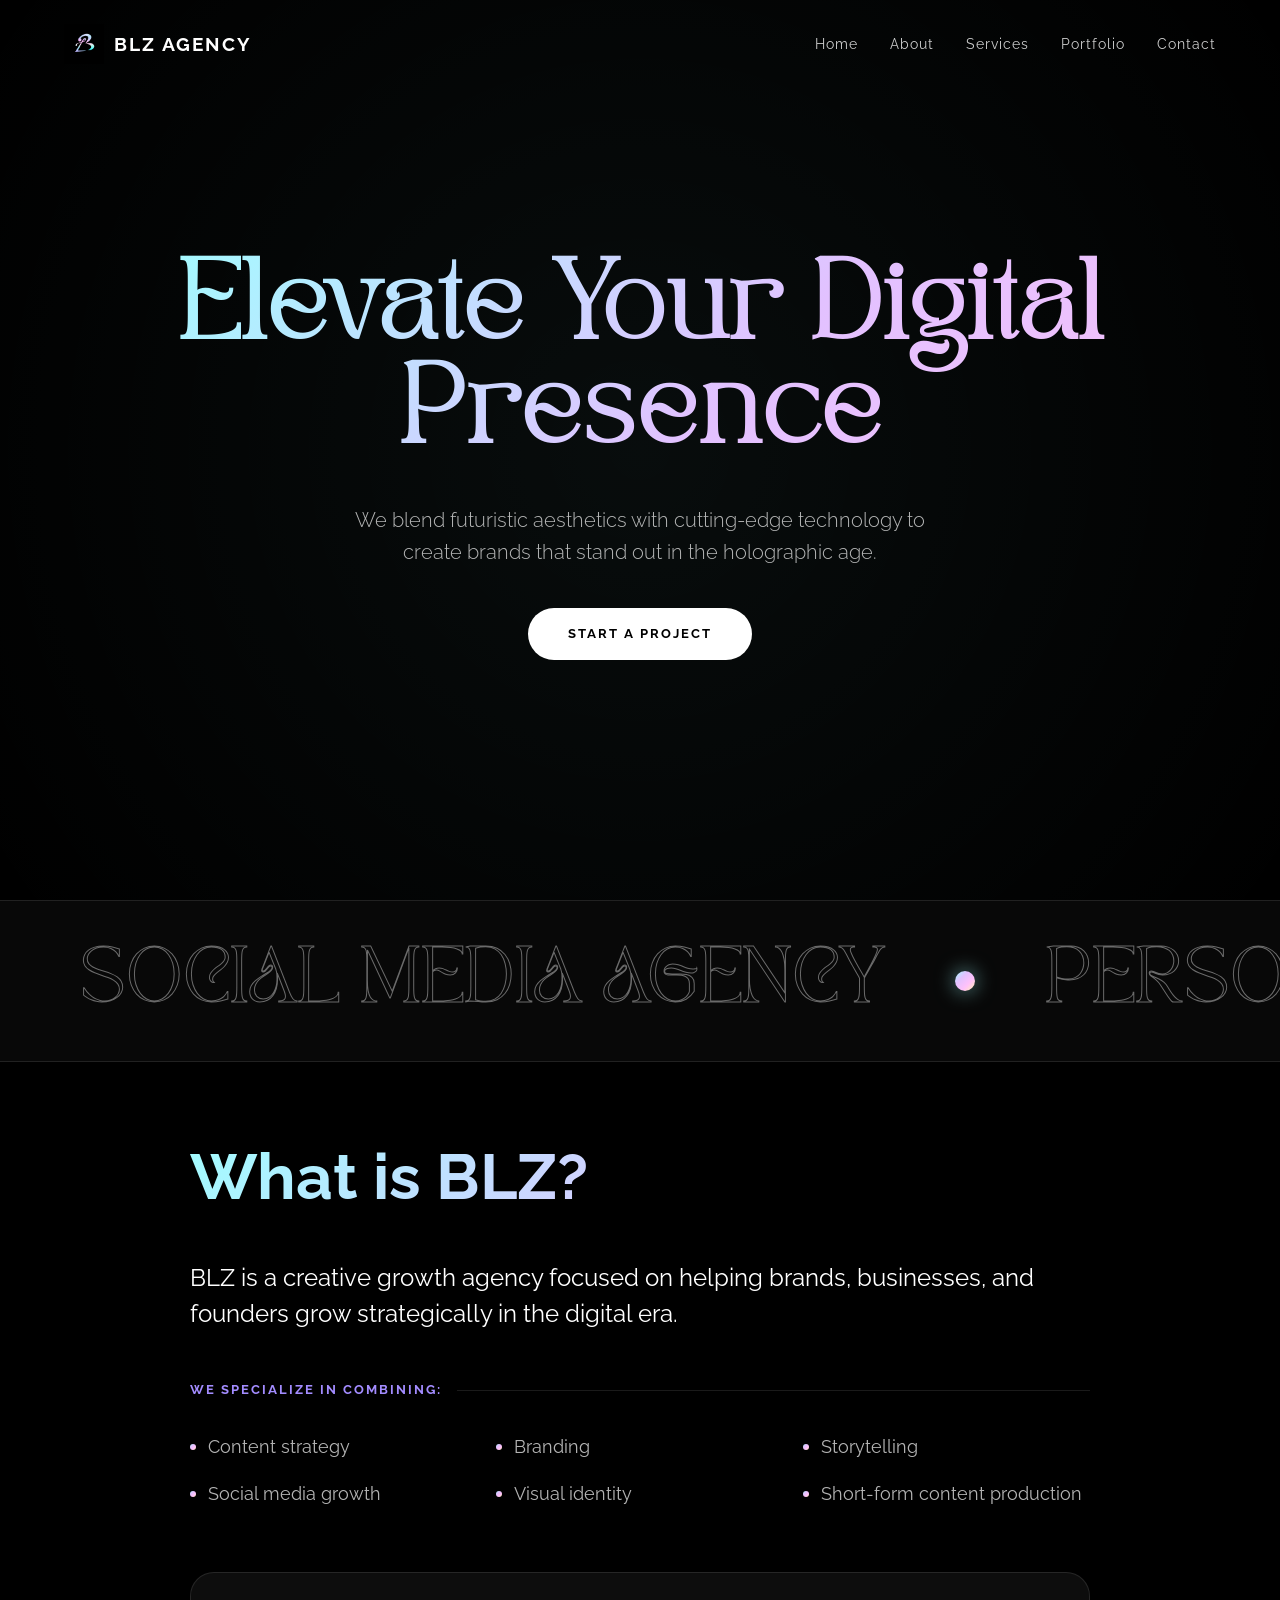
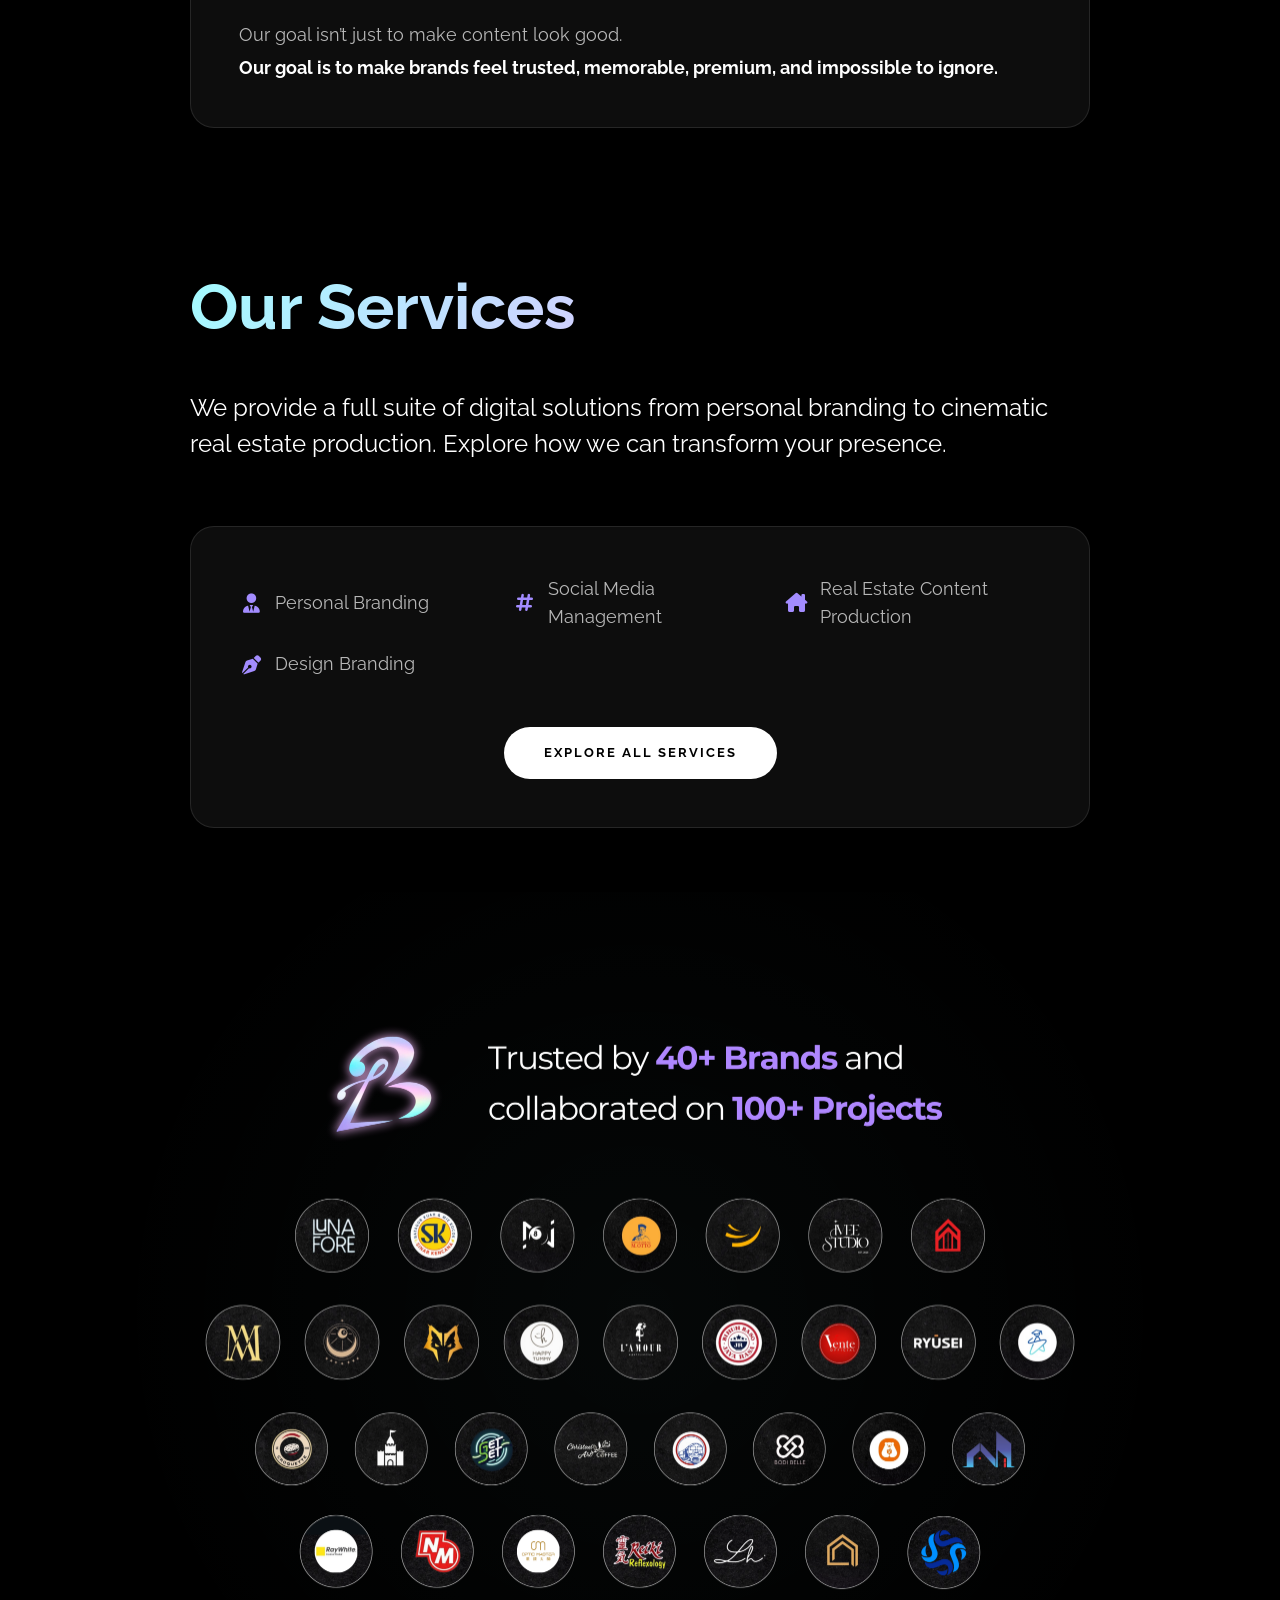
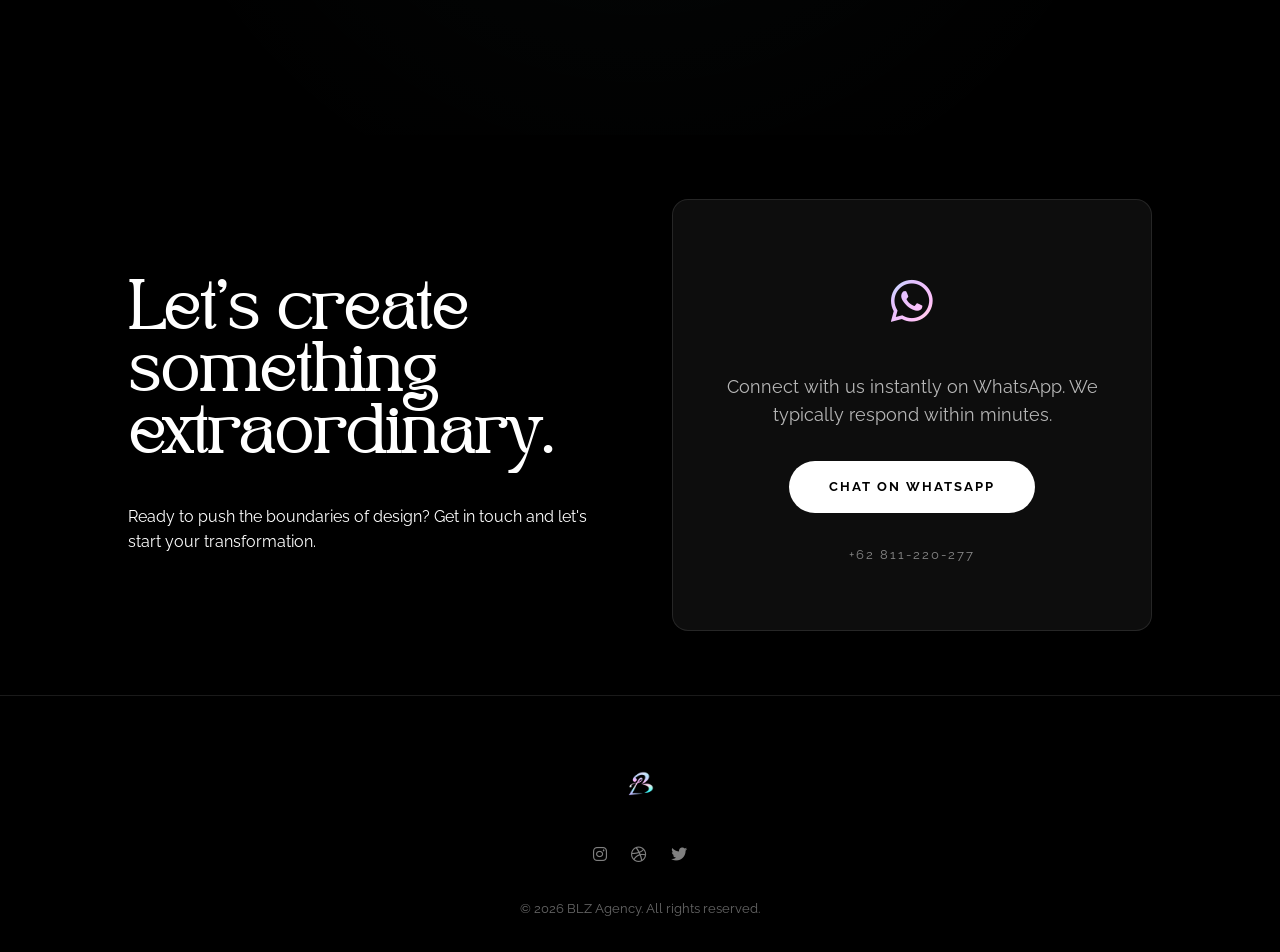
==== Designpreneur/index.html @ aea65313 "Add files via upload" ====
<!DOCTYPE html>
<html lang="en">
<head>
    <meta charset="UTF-8">
    <meta name="viewport" content="width=device-width, initial-scale=1.0">
    <title>BLZ Agency | Future-Forward Digital Design</title>
    <meta name="description" content="BLZ Agency is a premium digital design agency specializing in holographic aesthetics and future-forward brand identities.">
    <link rel="stylesheet" href="style.css">
    <!-- Font Awesome for icons -->
    <link rel="stylesheet" href="https://cdnjs.cloudflare.com/ajax/libs/font-awesome/6.0.0/css/all.min.css">
</head>
<body>

    <nav id="navbar">
        <div class="nav-logo">
            <img src="logo.png" alt="BLZ Agency Logo">
            <span>BLZ Agency</span>
        </div>
        <div class="nav-links">
            <a href="#home">Home</a>
            <a href="#about">About</a>
            <a href="services">Services</a>
            <a href="portfolio">Portfolio</a>
            <a href="#contact">Contact</a>
        </div>
    </nav>

    <main>
        <section id="home" class="hero">
            <div class="hero-content">
                <h1 class="reveal holographic-text">Elevate Your Digital Presence</h1>
                <p class="reveal">We blend futuristic aesthetics with cutting-edge technology to create brands that stand out in the holographic age.</p>
                <div class="reveal">
                    <a href="https://wa.me/62811220277" target="_blank" class="btn btn-primary">Start a Project</a>
                </div>
            </div>
        </section>

        <!-- Moving Ticker Section -->
        <div class="ticker-wrapper">
            <div class="ticker">
                <span>Social Media Agency</span>
                <span>Personal Branding</span>
                <span>Graphic Design</span>
                <!-- Repeating for seamless loop -->
                <span>Social Media Agency</span>
                <span>Personal Branding</span>
                <span>Graphic Design</span>
                <span>Social Media Agency</span>
                <span>Personal Branding</span>
                <span>Graphic Design</span>
            </div>
        </div>

        <section id="about">
            <div class="about-container">
                <div class="about-content reveal">
                    <h2 class="holographic-raleway" style="font-family: 'Raleway', sans-serif !important; font-weight: 700 !important;">What is BLZ?</h2>
                    <p class="about-desc">BLZ is a creative growth agency focused on helping brands, businesses, and founders grow strategically in the digital era.</p>
                    
                    <div class="specializations">
                        <h4>We specialize in combining:</h4>
                        <ul class="spec-list">
                            <li>Content strategy</li>
                            <li>Branding</li>
                            <li>Storytelling</li>
                            <li>Social media growth</li>
                            <li>Visual identity</li>
                            <li>Short-form content production</li>
                        </ul>
                    </div>

                    <div class="about-goal glass">
                        <p>Our goal isn’t just to make content look good.</p>
                        <p class="goal-highlight">Our goal is to make brands feel trusted, memorable, premium, and impossible to ignore.</p>
                    </div>
                </div>
            </div>
        </section>



        <section id="services">
            <div class="about-container">
                <div class="about-content reveal">
                    <h2 class="holographic-raleway">Our Services</h2>
                    <p class="about-desc">We provide a full suite of digital solutions from personal branding to cinematic real estate production. Explore how we can transform your presence.</p>
                    
                    <div class="about-goal glass">
                        <div class="spec-list" style="margin-bottom: 0;">
                            <li class="service-teaser-item">
                                <i class="fas fa-user-tie"></i>
                                <span>Personal Branding</span>
                            </li>
                            <li class="service-teaser-item">
                                <i class="fas fa-hashtag"></i>
                                <span>Social Media Management</span>
                            </li>
                            <li class="service-teaser-item">
                                <i class="fas fa-house-chimney"></i>
                                <span>Real Estate Content Production</span>
                            </li>
                            <li class="service-teaser-item">
                                <i class="fas fa-pen-nib"></i>
                                <span>Design Branding</span>
                            </li>
                        </div>
                        
                        <div style="margin-top: 3rem; text-align: center;">
                            <a href="services" class="btn btn-primary">Explore All Services</a>
                        </div>
                    </div>
                </div>
            </div>
        </section>

        <!-- Experience & Brands Section -->
        <section class="experience">
            <div class="experience-container reveal">
                <img src="brands.png" alt="BLZ Agency Brands and Projects" class="brands-collage">
            </div>
        </section>

        <section id="contact">
            <div class="contact-container">
                <div class="contact-info reveal">
                    <h2>Let's create something extraordinary.</h2>
                    <p>Ready to push the boundaries of design? Get in touch and let's start your transformation.</p>
                </div>
                <div class="contact-cta glass reveal" style="display: flex; flex-direction: column; align-items: center; justify-content: center; text-align: center; padding: 4rem 2rem; gap: 2rem;">
                    <div style="font-size: 3rem; background: var(--hologram-gradient); -webkit-background-clip: text; background-clip: text; -webkit-text-fill-color: transparent; animation: holographic 10s ease infinite;">
                        <i class="fab fa-whatsapp"></i>
                    </div>
                    <p style="font-size: 1.1rem; color: var(--text-secondary); max-width: 400px; margin: 0 auto;">Connect with us instantly on WhatsApp. We typically respond within minutes.</p>
                    <a href="https://wa.me/62811220277" target="_blank" class="btn btn-primary" style="display: flex; align-items: center; gap: 10px;">
                        <span>Chat on WhatsApp</span>
                    </a>
                    <span style="font-size: 0.8rem; opacity: 0.5; letter-spacing: 2px;">+62 811-220-277</span>
                </div>
            </div>
        </section>
    </main>

    <footer>
        <img src="logo.png" alt="BLZ Agency Logo" class="footer-logo">
        <div class="social-links">
            <a href="#"><i class="fab fa-instagram"></i></a>
            <a href="#"><i class="fab fa-dribbble"></i></a>
            <a href="#"><i class="fab fa-twitter"></i></a>
        </div>
        <p class="copyright">&copy; 2026 BLZ Agency. All rights reserved.</p>
    </footer>

    <script src="script.js"></script>
</body>
</html>
---- Designpreneur/style.css ----
@import url('https://fonts.googleapis.com/css2?family=Raleway:wght@300;400;700&display=swap');

@font-face {
    font-family: 'TAN PEARL';
    src: url('TAN-Pearl-Regular.ttf') format('truetype');
    font-weight: normal;
    font-style: normal;
}

:root {
    --bg-color: #000000;
    --text-primary: #FFFFFF;
    --text-secondary: rgba(255, 255, 255, 0.7);
    --hologram-gradient: linear-gradient(135deg, #a0feff 0%, #e2c1ff 33%, #ffc1fa 66%, #fff7ad 100%);
    --glass-bg: rgba(255, 255, 255, 0.05);
    --glass-border: rgba(255, 255, 255, 0.1);
    --font-heading: 'TAN PEARL', serif;
    --font-body: 'Raleway', sans-serif;
    --transition: all 0.4s cubic-bezier(0.16, 1, 0.3, 1);
    --accent-purple: #A38CFF;
}

* {
    margin: 0;
    padding: 0;
    box-sizing: border-box;
    -webkit-font-smoothing: antialiased;
}

body {
    background-color: var(--bg-color);
    color: var(--text-primary);
    font-family: var(--font-body);
    overflow-x: hidden;
    line-height: 1.6;
}

/* Glassmorphism Utility */
.glass {
    background: var(--glass-bg);
    backdrop-filter: blur(12px);
    -webkit-backdrop-filter: blur(12px);
    border: 1px solid var(--glass-border);
    border-radius: 16px;
}

/* Animations */
@keyframes fadeInUp {
    from { opacity: 0; transform: translateY(30px); }
    to { opacity: 1; transform: translateY(0); }
}

@keyframes float {
    0% { transform: translateY(0px); }
    50% { transform: translateY(-10px); }
    100% { transform: translateY(0px); }
}

@keyframes holographic {
    0% { background-position: 0% 50%; }
    50% { background-position: 100% 50%; }
    100% { background-position: 0% 50%; }
}

@keyframes tickerMoveLeft {
    0% { transform: translateX(0); }
    100% { transform: translateX(-33.3333%); }
}

.reveal {
    opacity: 0;
    transform: translateY(30px);
    transition: var(--transition);
}

.reveal.active {
    opacity: 1;
    transform: translateY(0);
}

/* Navigation */
nav {
    position: fixed;
    top: 0;
    width: 100%;
    z-index: 1000;
    padding: 1.5rem 5%;
    display: flex;
    justify-content: space-between;
    align-items: center;
    transition: var(--transition);
}

nav.scrolled {
    background: rgba(0, 0, 0, 0.8);
    backdrop-filter: blur(10px);
    padding: 1rem 5%;
}

.nav-logo {
    display: flex;
    align-items: center;
    gap: 10px;
    font-weight: 700;
    font-size: 1.2rem;
    text-transform: uppercase;
    letter-spacing: 2px;
}

.nav-logo img {
    height: 40px;
}

.nav-links {
    display: flex;
    gap: 2rem;
}

.nav-links a {
    color: var(--text-primary);
    text-decoration: none;
    font-size: 0.9rem;
    font-weight: 400;
    letter-spacing: 1px;
    transition: var(--transition);
    opacity: 0.8;
}

.nav-links a:hover {
    opacity: 1;
    text-shadow: 0 0 10px rgba(255, 255, 255, 0.5);
}

/* Hero Section */
.hero {
    height: 100vh;
    display: flex;
    flex-direction: column;
    justify-content: center;
    align-items: center;
    text-align: center;
    padding: 0 10%;
    position: relative;
    overflow: hidden;
}

.hero::before {
    content: '';
    position: absolute;
    top: -50%;
    left: -50%;
    width: 200%;
    height: 200%;
    background: radial-gradient(circle at center, rgba(160, 254, 255, 0.05) 0%, transparent 50%);
    pointer-events: none;
}

.hero-content {
    z-index: 1;
}

.holographic-text {
    background: var(--hologram-gradient);
    background-size: 200% auto;
    -webkit-background-clip: text;
    background-clip: text;
    -webkit-text-fill-color: transparent;
    animation: holographic 10s ease infinite;
}

.hero h1 {
    font-family: var(--font-heading);
    font-size: clamp(2.5rem, 7vw, 5rem);
    line-height: 1.3;
    padding: 0.2em 0;
    margin-bottom: 1.5rem;
    background: var(--hologram-gradient);
    background-size: 200% auto;
    -webkit-background-clip: text;
    background-clip: text;
    -webkit-text-fill-color: transparent;
    animation: holographic 10s ease infinite;
}

.hero p {
    font-size: clamp(1rem, 2vw, 1.25rem);
    color: var(--text-secondary);
    max-width: 600px;
    margin: 0 auto 2.5rem auto;
    font-weight: 300;
}

.btn {
    padding: 1rem 2.5rem;
    border-radius: 50px;
    font-weight: 700;
    text-decoration: none;
    text-transform: uppercase;
    letter-spacing: 2px;
    font-size: 0.8rem;
    transition: var(--transition);
    display: inline-block;
}

.btn-primary {
    background: var(--text-primary);
    color: var(--bg-color);
    border: none;
}

.btn-primary:hover {
    transform: scale(1.05);
    box-shadow: 0 10px 30px rgba(255, 255, 255, 0.2);
}

/* Sections */
section {
    padding: 4rem 10%;
}

.section-header {
    margin-bottom: 4rem;
}

.section-header h2 {
    font-family: var(--font-body);
    font-weight: 700;
    font-size: 3rem;
    line-height: 1.2;
    margin-bottom: 1rem;
    text-transform: uppercase;
    letter-spacing: 1px;
    color: var(--accent-purple);
}

.section-header p {
    color: var(--text-secondary);
    max-width: 500px;
    margin: 0 auto;
}

/* About Section Styles */
.about-container {
    max-width: 900px;
    margin: 0 auto;
}

.holographic-raleway {
    font-family: 'Raleway', sans-serif !important;
    font-weight: 700 !important;
    font-size: clamp(2.5rem, 6vw, 4rem);
    margin-bottom: 2rem;
    background: var(--hologram-gradient);
    background-size: 200% auto;
    -webkit-background-clip: text;
    background-clip: text;
    -webkit-text-fill-color: transparent;
    animation: holographic 10s ease infinite;
}

.about-desc {
    font-size: clamp(1.1rem, 2vw, 1.5rem);
    line-height: 1.5;
    margin-bottom: 3rem;
    color: var(--text-primary);
}

.specializations {
    margin-bottom: 4rem;
}

.specializations h4 {
    font-size: 0.8rem;
    text-transform: uppercase;
    letter-spacing: 2px;
    color: var(--accent-purple);
    margin-bottom: 2rem;
    display: flex;
    align-items: center;
    gap: 15px;
}

.specializations h4::after {
    content: '';
    flex: 1;
    height: 1px;
    background: var(--glass-border);
}

.spec-list {
    list-style: none;
    display: grid;
    grid-template-columns: repeat(auto-fit, minmax(250px, 1fr));
    gap: 1.2rem;
}

.spec-list li {
    font-size: 1.1rem;
    display: flex;
    align-items: center;
    gap: 12px;
    color: var(--text-secondary);
}

.spec-list li::before {
    content: '';
    width: 6px;
    height: 6px;
    background: var(--hologram-gradient);
    border-radius: 50%;
}

/* Service Teaser Specifics */
.service-teaser-item {
    font-size: 1.1rem;
    display: flex;
    align-items: center;
    gap: 15px;
    color: var(--text-secondary);
}

.service-teaser-item::before {
    display: none !important; /* Hide default bullet */
}

.service-teaser-item i {
    color: var(--accent-purple);
    font-size: 1.2rem;
    width: 24px;
    text-align: center;
}

.about-goal {
    padding: 3rem;
    border-radius: 24px;
    margin-top: 4rem;
}

.about-goal p {
    font-size: 1.1rem;
    color: var(--text-secondary);
}

.goal-highlight {
    display: block;
    margin-top: 0.5rem;
    font-weight: 700;
    font-size: clamp(1.5rem, 3vw, 2.2rem);
    color: var(--text-primary) !important;
    line-height: 1.2;
}

@media (max-width: 768px) {
    .about-goal {
        padding: 2rem;
    }
}

/* Services Grid */
.services-grid {
    display: grid;
    grid-template-columns: repeat(auto-fit, minmax(300px, 1fr));
    gap: 2rem;
}

.service-card {
    padding: 3rem 2rem;
    transition: var(--transition);
    cursor: default;
}

.service-card:hover {
    transform: translateY(-10px);
    border-color: rgba(255, 255, 255, 0.3);
    background: rgba(255, 255, 255, 0.08);
}

.service-icon {
    font-size: 2.5rem;
    margin-bottom: 1.5rem;
    color: var(--accent-purple);
}

.service-card h3 {
    font-size: 1.5rem;
    font-weight: 700;
    margin-bottom: 1rem;
    letter-spacing: 1px;
}

.service-card p {
    color: var(--text-secondary);
    font-size: 0.95rem;
}

/* Contact Form */
.contact-container {
    display: grid;
    grid-template-columns: 1fr 1fr;
    gap: 4rem;
    align-items: center;
}

.contact-info h2 {
    font-family: var(--font-heading);
    font-size: 3rem;
    line-height: 1.3;
    padding: 0.1em 0;
    margin-bottom: 2rem;
}

.contact-form {
    display: flex;
    flex-direction: column;
    gap: 2rem;
    padding: 3rem;
}

.form-group {
    display: flex;
    flex-direction: column;
    gap: 1rem;
}

.form-group label {
    font-size: 0.8rem;
    text-transform: uppercase;
    letter-spacing: 1px;
    opacity: 0.6;
}

.form-group input, .form-group textarea {
    background: var(--glass-bg);
    border: 1px solid var(--glass-border);
    padding: 1rem;
    border-radius: 8px;
    color: var(--text-primary);
    font-family: var(--font-body);
    outline: none;
    transition: var(--transition);
}

.form-group input:focus, .form-group textarea:focus {
    border-color: rgba(255, 255, 255, 0.5);
    background: rgba(255, 255, 255, 0.1);
}

/* Ticker Section */
.ticker-wrapper {
    width: 100%;
    overflow: hidden;
    padding: 1.5rem 0;
    border-top: 1px solid var(--glass-border);
    border-bottom: 1px solid var(--glass-border);
    background: rgba(255, 255, 255, 0.03);
    backdrop-filter: blur(5px);
    z-index: 10;
    position: relative;
}

.ticker {
    display: flex;
    align-items: center;
    white-space: nowrap;
    animation: tickerMoveLeft 30s linear infinite;
    width: max-content;
}

.ticker span {
    font-family: var(--font-heading);
    font-size: clamp(2rem, 5vw, 3.5rem);
    text-transform: uppercase;
    padding: 0.2em 5rem;
    color: transparent;
    -webkit-text-stroke: 1px rgba(255, 255, 255, 0.4);
    transition: var(--transition);
    display: flex;
    align-items: center;
    position: relative;
}

.ticker span::after {
    content: '';
    position: absolute;
    right: -10px;
    width: 20px;
    height: 20px;
    background: var(--hologram-gradient);
    border-radius: 50%;
    box-shadow: 0 0 20px rgba(160, 254, 255, 0.6);
}

.ticker span:hover {
    color: var(--text-primary);
    -webkit-text-stroke: 1px var(--text-primary);
    text-shadow: 0 0 30px rgba(255, 255, 255, 0.6);
    transform: scale(1.05);
}

/* Experience Section */
.experience {
    padding: 4rem 10%;
    text-align: center;
    background: radial-gradient(circle at center, rgba(160, 254, 255, 0.03) 0%, transparent 70%);
}

.experience-container {
    max-width: 1000px;
    margin: 0 auto;
}

.brands-collage {
    width: 100%;
    height: auto;
}

@media (max-width: 768px) {
    .experience {
        padding: 2rem 5%;
    }
}

/* Portfolio Page Specific */
.portfolio-hero, .services-hero {
    min-height: 60vh;
}

.portfolio-grid-section, .services-detail-section {
    padding: 8rem 10%;
    background: radial-gradient(circle at bottom, rgba(163, 140, 255, 0.05) 0%, transparent 60%);
}

.portfolio-placeholder {
    margin-top: 4rem;
    display: flex;
    justify-content: center;
}

/* Services Detailed Layout */
.services-container {
    display: flex;
    flex-direction: column;
    gap: 6rem;
    max-width: 1200px;
    margin: 0 auto;
}

.service-detail-card {
    display: grid;
    grid-template-columns: 1fr 1fr;
    gap: 4rem;
    padding: 4rem;
    align-items: start;
    position: relative;
    overflow: hidden;
}

.service-detail-card::before {
    content: '';
    position: absolute;
    top: 0;
    left: 0;
    width: 100%;
    height: 100%;
    background: radial-gradient(circle at top right, rgba(163, 140, 255, 0.05), transparent);
    pointer-events: none;
}

.service-main-info h2 {
    font-family: var(--font-heading);
    font-size: 3.5rem;
    margin-bottom: 1.5rem;
    line-height: 1.1;
}

.service-main-info .short-desc {
    font-size: 1.2rem;
    color: var(--text-secondary);
    margin-bottom: 2.5rem;
    line-height: 1.6;
}

.service-features {
    display: grid;
    grid-template-columns: 1fr 1fr;
    gap: 2rem;
}

.feature-list h4, .best-for h4 {
    font-size: 0.8rem;
    text-transform: uppercase;
    letter-spacing: 2px;
    color: var(--accent-purple);
    margin-bottom: 1.5rem;
    display: flex;
    align-items: center;
    gap: 10px;
}

.feature-list h4::before, .best-for h4::before {
    content: '';
    width: 20px;
    height: 1px;
    background: var(--accent-purple);
}

.feature-list ul, .best-for ul {
    list-style: none;
    display: flex;
    flex-direction: column;
    gap: 0.8rem;
}

.feature-list li, .best-for li {
    font-size: 0.95rem;
    color: var(--text-secondary);
    display: flex;
    align-items: center;
    gap: 10px;
}

.feature-list li::before {
    content: '→';
    color: var(--accent-purple);
    font-weight: bold;
}

.best-for li::before {
    content: '•';
    color: #fff;
    opacity: 0.5;
}

.key-result-box {
    margin-top: 3rem;
    padding: 2rem;
    background: linear-gradient(90deg, rgba(160, 254, 255, 0.1), rgba(163, 140, 255, 0.1));
    border-left: 4px solid var(--accent-purple);
    border-radius: 4px 16px 16px 4px;
}

.key-result-box h4 {
    font-size: 0.7rem;
    text-transform: uppercase;
    letter-spacing: 2px;
    margin-bottom: 0.5rem;
    opacity: 0.6;
}

.key-result-box p {
    font-family: var(--font-body);
    font-weight: 700;
    font-size: 1.5rem;
    line-height: 1.2;
    color: var(--text-primary);
}

@media (max-width: 1024px) {
    .service-detail-card {
        grid-template-columns: 1fr;
        gap: 3rem;
        padding: 3rem 2rem;
    }
}

@media (max-width: 600px) {
    .service-features {
        grid-template-columns: 1fr;
    }
    .service-main-info h2 {
        font-size: 2.5rem;
    }
}

/* Process Section (How We Work) */
.process-section {
    padding: 6rem 10%;
    background: radial-gradient(circle at top left, rgba(160, 254, 255, 0.05) 0%, transparent 70%);
}

.process-grid {
    display: grid;
    grid-template-columns: repeat(auto-fit, minmax(250px, 1fr));
    gap: 2rem;
    margin-top: 4rem;
}

.process-card {
    padding: 3rem 2rem;
    position: relative;
    transition: var(--transition);
}

.process-card:hover {
    transform: translateY(-10px);
    background: rgba(255, 255, 255, 0.08);
}

.process-number {
    font-family: var(--font-heading);
    font-size: 4rem;
    position: absolute;
    top: -1rem;
    right: 1.5rem;
    opacity: 0.15;
    background: var(--hologram-gradient);
    -webkit-background-clip: text;
    background-clip: text;
    -webkit-text-fill-color: transparent;
    transition: var(--transition);
}

.process-card:hover .process-number {
    opacity: 0.4;
    transform: scale(1.1);
}

.process-card h3 {
    font-size: 1.5rem;
    margin-bottom: 1rem;
    color: var(--text-primary);
    letter-spacing: 1px;
}

.process-card p {
    color: var(--text-secondary);
    font-size: 0.95rem;
    line-height: 1.6;
}

@media (max-width: 768px) {
    .process-section {
        padding: 4rem 5%;
    }
}

/* Footer */
footer {
    padding: 4rem 10% 2rem;
    border-top: 1px solid var(--glass-border);
    display: flex;
    flex-direction: column;
    align-items: center;
    gap: 2rem;
}

.footer-logo {
    height: 50px;
}

.social-links {
    display: flex;
    gap: 1.5rem;
}

.social-links a {
    color: var(--text-primary);
    opacity: 0.5;
    transition: var(--transition);
}

.social-links a:hover {
    opacity: 1;
}

.copyright {
    font-size: 0.8rem;
    opacity: 0.4;
}

/* Responsive */
@media (max-width: 768px) {
    .nav-links { display: none; }
    .contact-container { grid-template-columns: 1fr; }
    section { padding: 4rem 5%; }
}
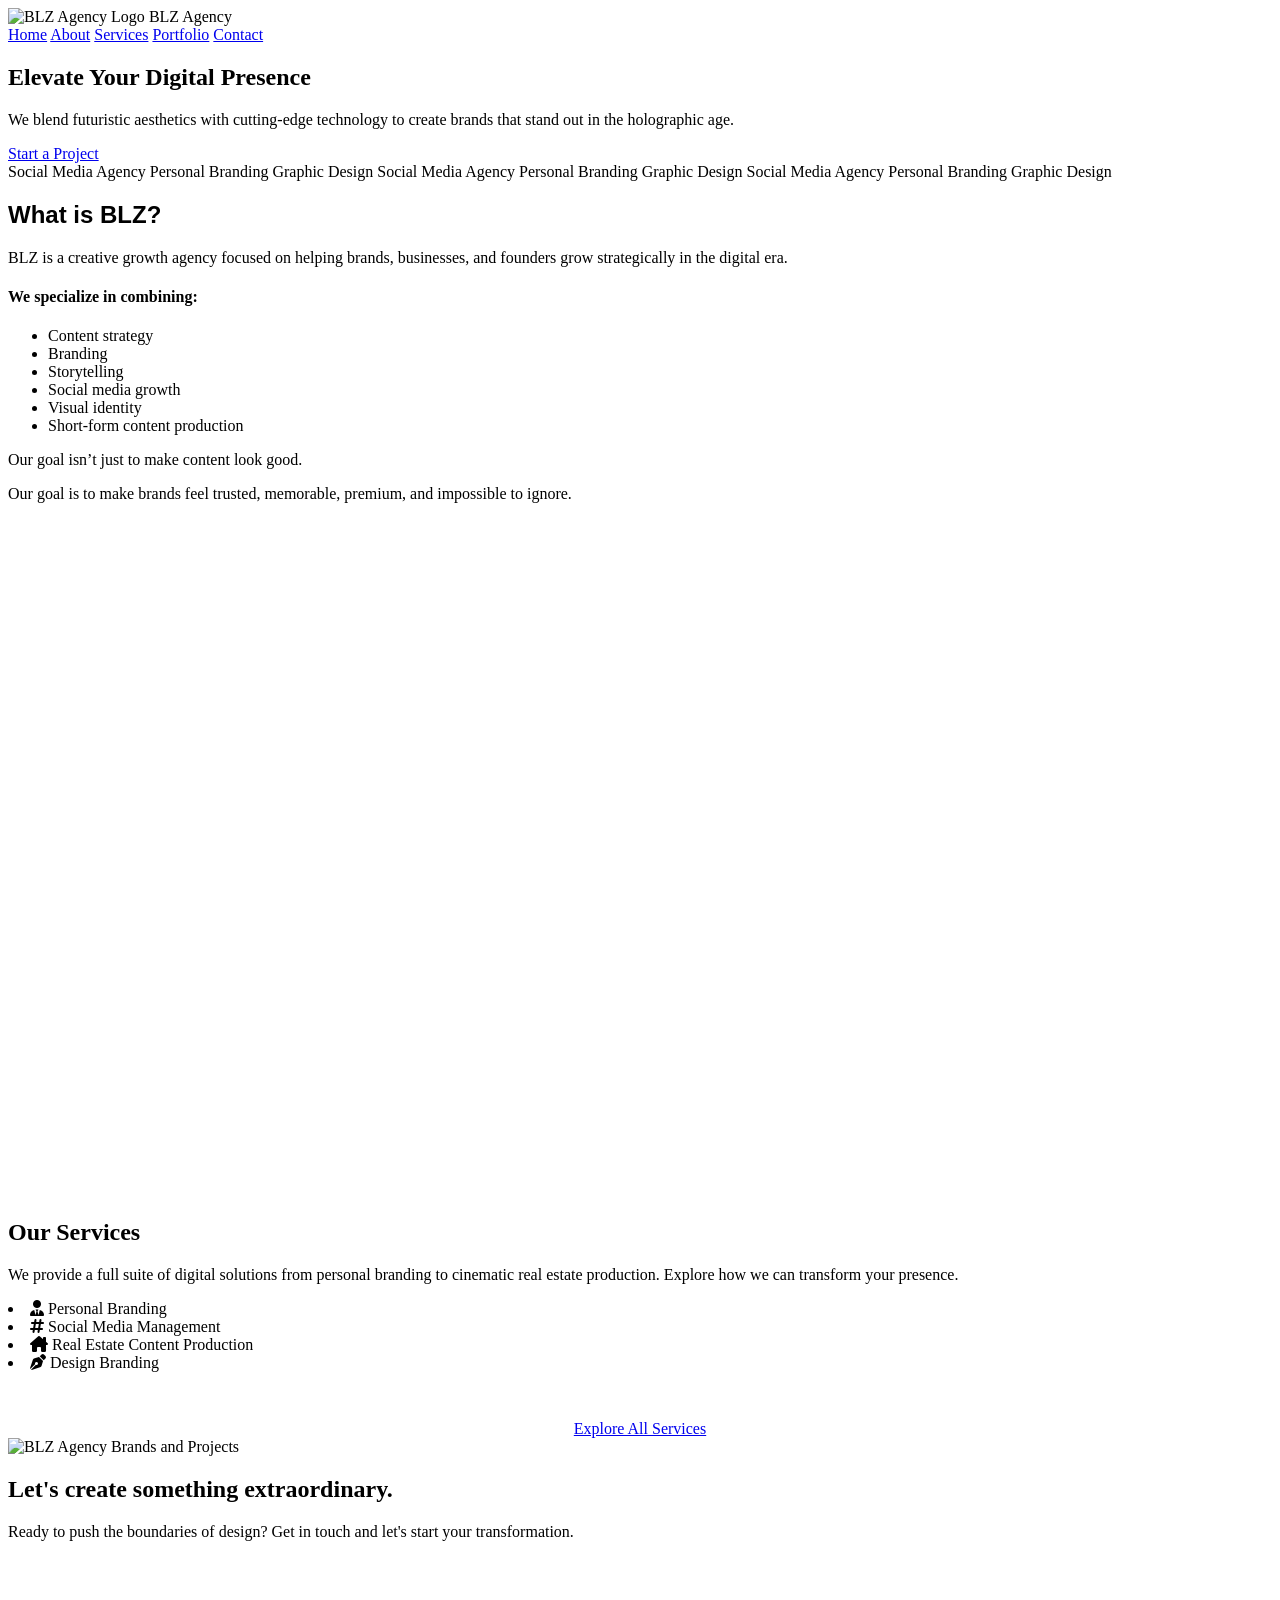
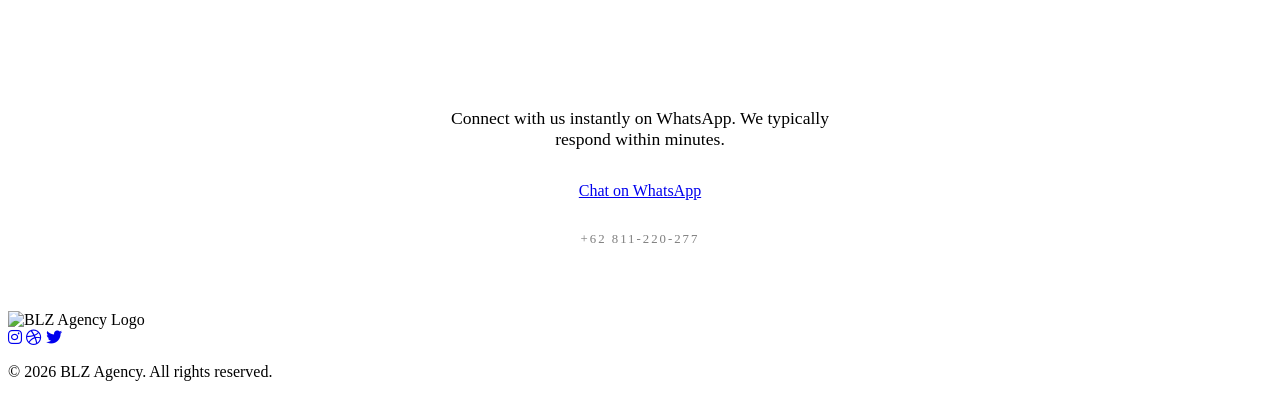
==== commit 673fded4: "Add files via upload" ====
--- a/Designpreneur/index.html
+++ b/Designpreneur/index.html
@@ -73,6 +73,10 @@
                     <div class="about-goal glass">
                         <p>Our goal isn’t just to make content look good.</p>
                         <p class="goal-highlight">Our goal is to make brands feel trusted, memorable, premium, and impossible to ignore.</p>
+                    </div>
+
+                    <div class="about-video-container glass reveal" style="margin-top: 4rem; overflow: hidden; line-height: 0;">
+                        <video src="about-video.mp4" autoplay muted loop playsinline style="width: 100%; height: auto; display: block;"></video>
                     </div>
                 </div>
             </div>
